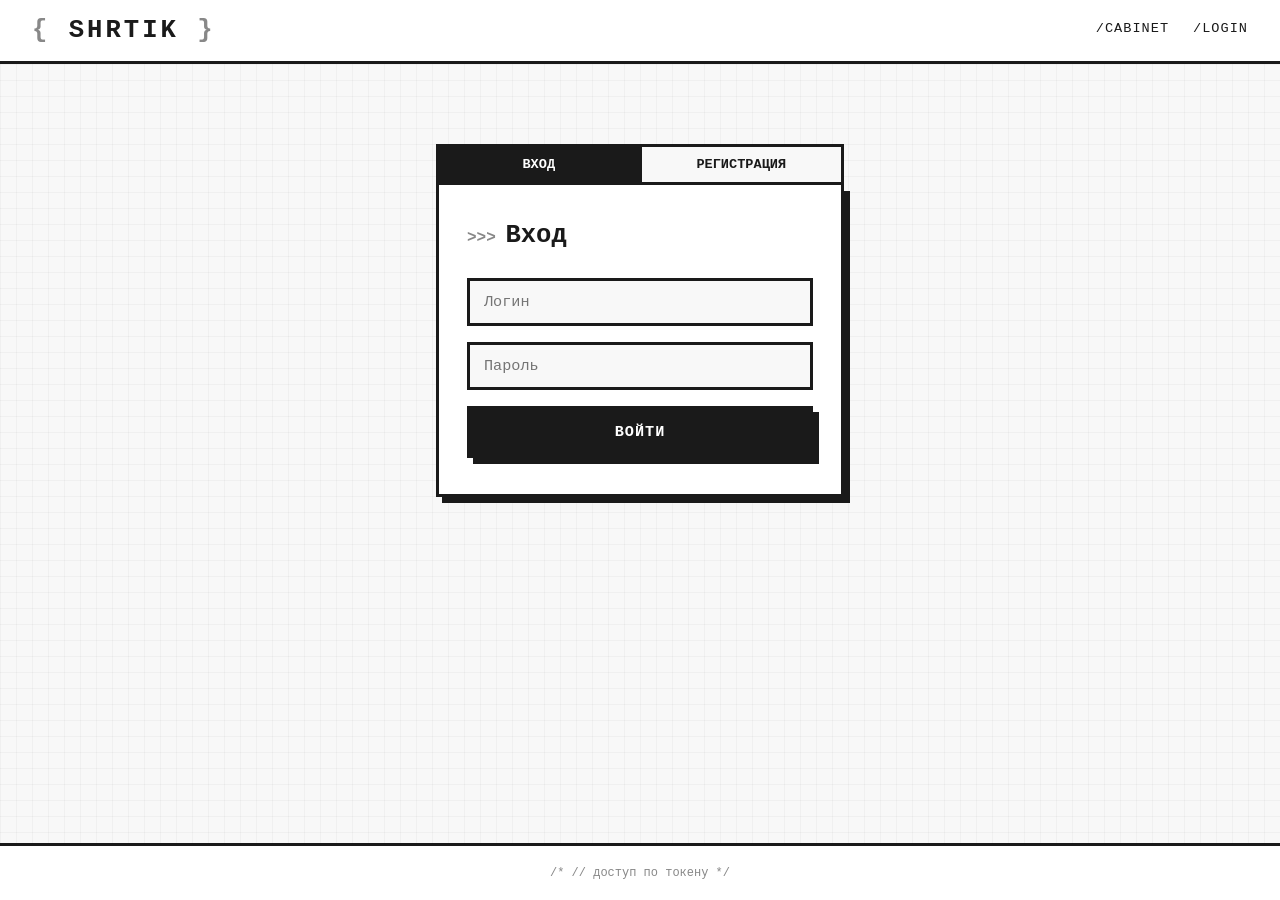
==== web/pages/auth.html @ 0ff9eeae "init: начальная структура фронта" ====
<!doctype html>
<html lang="ru">
<head>
  <meta charset="utf-8">
  <meta name="viewport" content="width=device-width, initial-scale=1">
  <title>Вход // SHRTIK</title>
  <link rel="stylesheet" href="../static/app.css">
</head>
<body>
  <header>
    <a href="index.html" class="logo">SHRTIK</a>
    <nav>
      <a href="cabinet.html">/cabinet</a>
      <a href="auth.html">/login</a>
    </nav>
  </header>

  <main>
    <div class="auth-container">

      <input type="radio" name="tab" id="tab-login" checked>
      <input type="radio" name="tab" id="tab-register">

      <div class="tabs">
        <label for="tab-login">Вход</label>
        <label for="tab-register">Регистрация</label>
      </div>

      <div class="tab-content tab-login">
        <div class="auth-card">
          <h2>Вход</h2>
          <form class="form-stack">
            <input type="text" name="login" placeholder="Логин" required>
            <input type="password" name="password" placeholder="Пароль" required>
            <button type="submit" class="btn btn-accent btn-block">Войти</button>
          </form>
        </div>
      </div>

      <div class="tab-content tab-register">
        <div class="auth-card">
          <h2>Регистрация</h2>
          <form class="form-stack">
            <input type="text" name="login" placeholder="Придумайте логин" required>
            <input type="password" name="password" placeholder="Пароль (мин. 6 символов)" required>
            <button type="submit" class="btn btn-accent btn-block">Создать аккаунт</button>
          </form>
        </div>
      </div>

    </div>
  </main>

  <footer>// доступ по токену</footer>

  <!-- Скрипты (utils.js теперь на месте) -->
  <script src="../static/mock.js"></script>
  <script src="../static/api.js"></script>
  <script src="../static/utils.js"></script>
  <script src="../static/auth.js"></script>
</body>
</html>
---- web/static/app.css ----
* {
    margin: 0;
    padding: 0;
    box-sizing: border-box;
}

:root {
    --bg: #f8f8f8;
    --card: #ffffff;
    --text: #1a1a1a;
    --muted: #888;
    --accent: #1a1a1a;
    --border: 3px solid #1a1a1a;
    --shadow: 6px 6px 0 #1a1a1a;
    --shadow-sm: 3px 3px 0 #1a1a1a;
    --font: 'Courier New', Courier, monospace;
}

html, body {
    overflow-x: hidden;
    width: 100%;
    max-width: 100%;
}

body {
    font-family: var(--font);
    background: var(--bg);
    color: var(--text);
    min-height: 100vh;
    display: flex;
    flex-direction: column;
    background-image:
        linear-gradient(rgba(0,0,0,0.03) 1px, transparent 1px),
        linear-gradient(90deg, rgba(0,0,0,0.03) 1px, transparent 1px);
    background-size: 16px 16px;
}

::selection { background: var(--accent); color: #fff; }

/* Шапка */
header {
    display: flex;
    flex-wrap: wrap;
    justify-content: space-between;
    align-items: center;
    gap: 12px;
    padding: clamp(10px, 2vw, 16px) clamp(16px, 4vw, 32px);
    background: var(--card);
    border-bottom: var(--border);
    max-width: 100%;
}
.logo {
    font-size: clamp(1.1rem, 3vw, 1.6rem);
    font-weight: 700;
    text-decoration: none;
    color: var(--accent);
    letter-spacing: 3px;
    white-space: nowrap;
}
.logo::before { content: "{ "; color: var(--muted); }
.logo::after  { content: " }"; color: var(--muted); }
nav { display: flex; flex-wrap: wrap; gap: clamp(12px, 3vw, 24px); }
nav a {
    color: var(--text);
    text-decoration: none;
    font-size: clamp(0.7rem, 1.5vw, 0.85rem);
    text-transform: uppercase;
    letter-spacing: 1px;
    padding-bottom: 3px;
    border-bottom: 2px solid transparent;
    transition: border-color 0.15s;
    white-space: nowrap;
}
nav a:hover { border-bottom-color: var(--accent); }

main { flex: 1; max-width: 100%; }

footer {
    text-align: center;
    padding: clamp(14px, 2vw, 20px);
    border-top: var(--border);
    background: var(--card);
    font-size: clamp(0.6rem, 1.2vw, 0.75rem);
    color: var(--muted);
    max-width: 100%;
}
footer::before { content: "/* "; }
footer::after  { content: " */"; }

/* Главная */
.hero {
    text-align: center;
    padding: clamp(48px, 10vw, 100px) clamp(16px, 4vw, 32px);
    background: var(--card);
    border-bottom: var(--border);
    max-width: 100%;
}
.hero h1 {
    font-size: clamp(2rem, 8vw, 4rem);
    font-weight: 700;
    letter-spacing: -1px;
    margin-bottom: 4px;
    word-break: break-word;
    max-width: 100%;
}
.hero h1::before { content: "// "; color: var(--muted); font-weight: 400; }
.hero p {
    color: var(--muted);
    font-size: clamp(0.8rem, 2vw, 1rem);
    margin-bottom: clamp(24px, 5vw, 40px);
    font-style: italic;
}

/* Форма сокращения */
.shorten-form {
    display: flex;
    flex-wrap: wrap;
    gap: 0;
    max-width: 620px;
    margin: 0 auto;
}
.shorten-form input {
    flex: 1 1 200px;
    min-width: 180px;
    padding: clamp(10px, 2vw, 14px) clamp(12px, 2vw, 18px);
    border: var(--border);
    border-right: none;
    font-family: var(--font);
    font-size: clamp(0.8rem, 1.5vw, 0.95rem);
    background: var(--bg);
}
.shorten-form input:focus { outline: none; background: #fff; }
.shorten-form .btn {
    flex: 0 0 auto;
    border-left: none;
}
@media (max-width: 480px) {
    .shorten-form input { border-right: var(--border); flex: 1 1 100%; }
    .shorten-form .btn { flex: 1 1 100%; border-left: var(--border); border-top: none; }
}

.btn {
    padding: clamp(10px, 2vw, 14px) clamp(16px, 4vw, 28px);
    border: var(--border);
    font-family: var(--font);
    font-weight: 700;
    font-size: clamp(0.75rem, 1.5vw, 0.95rem);
    text-transform: uppercase;
    letter-spacing: 1px;
    cursor: pointer;
    transition: 0.12s;
    box-shadow: var(--shadow);
    white-space: nowrap;
}
.btn-accent { background: var(--accent); color: #fff; }
.btn-accent:hover { box-shadow: var(--shadow-sm); transform: translate(3px, 3px); }
.btn-block { display: block; width: 100%; }

/* Авторизация */
.auth-container {
    max-width: 440px;
    margin: clamp(40px, 8vw, 80px) auto;
    padding: 0 clamp(8px, 2vw, 16px);
}

input[name="tab"] { display: none; }

.tabs { display: flex; margin-bottom: 0; }
.tabs label {
    flex: 1;
    text-align: center;
    padding: clamp(8px, 1.5vw, 10px);
    cursor: pointer;
    border: var(--border);
    font-weight: 700;
    text-transform: uppercase;
    font-size: clamp(0.7rem, 1.5vw, 0.85rem);
    transition: 0.1s;
    background: var(--bg);
    white-space: nowrap;
}
.tabs label:first-child { border-right: none; }

#tab-login:checked ~ .tabs label[for="tab-login"],
#tab-register:checked ~ .tabs label[for="tab-register"] {
    background: var(--accent);
    color: #fff;
    border-bottom-color: var(--accent);
}

.tab-content { display: none; }
#tab-login:checked ~ .tab-login { display: block; }
#tab-register:checked ~ .tab-register { display: block; }

.auth-card {
    background: var(--card);
    border: var(--border);
    border-top: none;
    padding: clamp(20px, 4vw, 36px) clamp(16px, 3vw, 28px);
    box-shadow: var(--shadow);
}
.auth-card h2 {
    font-size: clamp(1.1rem, 2.5vw, 1.6rem);
    margin-bottom: clamp(16px, 3vw, 28px);
    word-break: break-word;
}
.auth-card h2::before { content: ">>> "; color: var(--muted); font-size: 1rem; }

.form-stack { display: flex; flex-direction: column; gap: clamp(10px, 2vw, 16px); }
.form-stack input {
    width: 100%;
    padding: clamp(8px, 1.5vw, 12px) clamp(10px, 2vw, 14px);
    border: var(--border);
    font-family: var(--font);
    font-size: clamp(0.8rem, 1.5vw, 0.95rem);
    background: var(--bg);
}
.form-stack input:focus { outline: none; background: #fff; box-shadow: var(--shadow-sm); }

/* Кабинет */
.cabinet {
    max-width: 900px;
    margin: 0 auto;
    padding: clamp(24px, 5vw, 48px) clamp(12px, 3vw, 32px);
    max-width: 100%;
}
.cabinet h1 {
    margin-bottom: clamp(20px, 4vw, 32px);
    font-size: clamp(1.3rem, 3vw, 2rem);
    word-break: break-word;
    max-width: 100%;
}
.cabinet h1::before { content: "~$ "; color: var(--muted); font-weight: 400; }

.stats-row {
    display: grid;
    grid-template-columns: repeat(auto-fit, minmax(140px, 1fr));
    gap: clamp(10px, 2vw, 18px);
    margin-bottom: clamp(24px, 4vw, 40px);
}
.stat-card {
    background: var(--card);
    border: var(--border);
    padding: clamp(14px, 2vw, 20px);
    text-align: center;
    box-shadow: var(--shadow-sm);
    transition: 0.12s;
}
.stat-card:hover { box-shadow: var(--shadow); transform: translate(-2px, -2px); }
.stat-card .num {
    font-size: clamp(1.4rem, 3vw, 2.2rem);
    font-weight: 700;
    display: block;
    word-break: break-word;
}
.stat-card .lbl {
    font-size: clamp(0.6rem, 1.2vw, 0.75rem);
    text-transform: uppercase;
    color: var(--muted);
    margin-top: 4px;
}

.search-form { display: flex; flex-wrap: wrap; gap: 0; margin-bottom: clamp(20px, 3vw, 28px); max-width: 500px; }
.search-form input {
    flex: 1 1 150px;
    min-width: 120px;
    padding: clamp(8px, 1.5vw, 10px) clamp(10px, 2vw, 14px);
    border: var(--border);
    border-right: none;
    font-family: var(--font);
    font-size: clamp(0.75rem, 1.3vw, 0.9rem);
    background: var(--bg);
}
.search-form input:focus { outline: none; background: #fff; }
.search-form button {
    padding: clamp(8px, 1.5vw, 10px) clamp(12px, 3vw, 20px);
    border: var(--border);
    background: var(--accent);
    color: #fff;
    font-family: var(--font);
    font-weight: 700;
    cursor: pointer;
    text-transform: uppercase;
    white-space: nowrap;
}
.search-form button:hover { background: #333; }

/* Строки ссылок (кабинет) */
.link-row { margin-bottom: clamp(10px, 2vw, 14px); }
.link-details { background: var(--card); border: var(--border); max-width: 100%; }
.link-summary {
    display: flex;
    flex-wrap: wrap;
    justify-content: space-between;
    align-items: center;
    padding: clamp(10px, 2vw, 14px) clamp(12px, 3vw, 20px);
    cursor: pointer;
    list-style: none;
    gap: clamp(8px, 1.5vw, 14px);
    max-width: 100%;
}
.link-summary::-webkit-details-marker { display: none; }
.link-summary:hover { background: var(--bg); }

.link-short a {
    font-weight: 700;
    color: var(--accent);
    text-decoration: none;
    border-bottom: 2px solid var(--accent);
    font-size: clamp(0.8rem, 1.5vw, 0.95rem);
    word-break: break-all;
}
.link-long {
    flex: 1 1 120px;
    min-width: 100px;
    color: var(--muted);
    font-size: clamp(0.65rem, 1.2vw, 0.8rem);
    overflow: hidden;
    text-overflow: ellipsis;
    white-space: nowrap;
}
.link-clicks {
    font-weight: 700;
    font-size: clamp(0.7rem, 1.3vw, 0.9rem);
    background: var(--accent);
    color: #fff;
    padding: 3px clamp(8px, 2vw, 14px);
    white-space: nowrap;
}
.link-date {
    color: var(--muted);
    font-size: clamp(0.65rem, 1.2vw, 0.8rem);
    white-space: nowrap;
}

/* Развёрнутая статистика */
.link-stats {
    padding: clamp(12px, 3vw, 20px) clamp(12px, 3vw, 24px) clamp(16px, 4vw, 24px);
    border-top: 2px solid var(--accent);
    display: grid;
    grid-template-columns: repeat(auto-fit, minmax(220px, 1fr));
    gap: clamp(12px, 3vw, 24px);
    max-width: 100%;
}

.stat-column { max-width: 100%; overflow: hidden; }

.stat-column h4 {
    font-size: clamp(0.65rem, 1.1vw, 0.75rem);
    text-transform: uppercase;
    margin-bottom: clamp(6px, 1vw, 8px);
    letter-spacing: 1px;
    color: var(--muted);
    word-break: break-word;
    max-width: 100%;
}
.stat-column h4::before { content: "// "; color: var(--muted); font-weight: 400; }

/* Шахматные полоски */
.chess-bar {
    display: flex;
    height: clamp(18px, 3vw, 24px);
    border: 2px solid var(--accent);
    overflow: hidden;
    max-width: 100%;
}
.chess-block {
    display: flex;
    align-items: center;
    justify-content: center;
    font-size: 0;
    font-weight: 700;
    text-transform: uppercase;
    white-space: nowrap;
    overflow: hidden;
    transition: width 0.3s;
    min-width: 0;
    padding: 0;
    position: relative;
}
.chess-dark {
    background-color: var(--accent);
    background-image:
        repeating-linear-gradient(
            45deg,
            transparent,
            transparent 2px,
            rgba(255,255,255,0.12) 2px,
            rgba(255,255,255,0.12) 4px
        );
}
.chess-light {
    background-color: #fff;
    background-image:
        repeating-linear-gradient(
            45deg,
            transparent,
            transparent 2px,
            rgba(0,0,0,0.06) 2px,
            rgba(0,0,0,0.06) 4px
        );
}

/* Проценты */
.perc-row {
    display: flex;
    flex-wrap: wrap;
    gap: 2px clamp(4px, 1.5vw, 10px);
    margin-top: clamp(4px, 1vw, 6px);
    font-size: clamp(0.45rem, 0.9vw, 0.6rem);
    font-weight: 700;
    text-transform: uppercase;
    color: var(--muted);
    max-width: 100%;
}
.perc-row span {
    white-space: nowrap;
    overflow: hidden;
    text-overflow: ellipsis;
}

/* Адаптация для ТВ */
@media (min-width: 1400px) {
    body { font-size: 1.1rem; }
    .cabinet { max-width: 1100px; }
    .hero h1 { font-size: 5rem; }
}
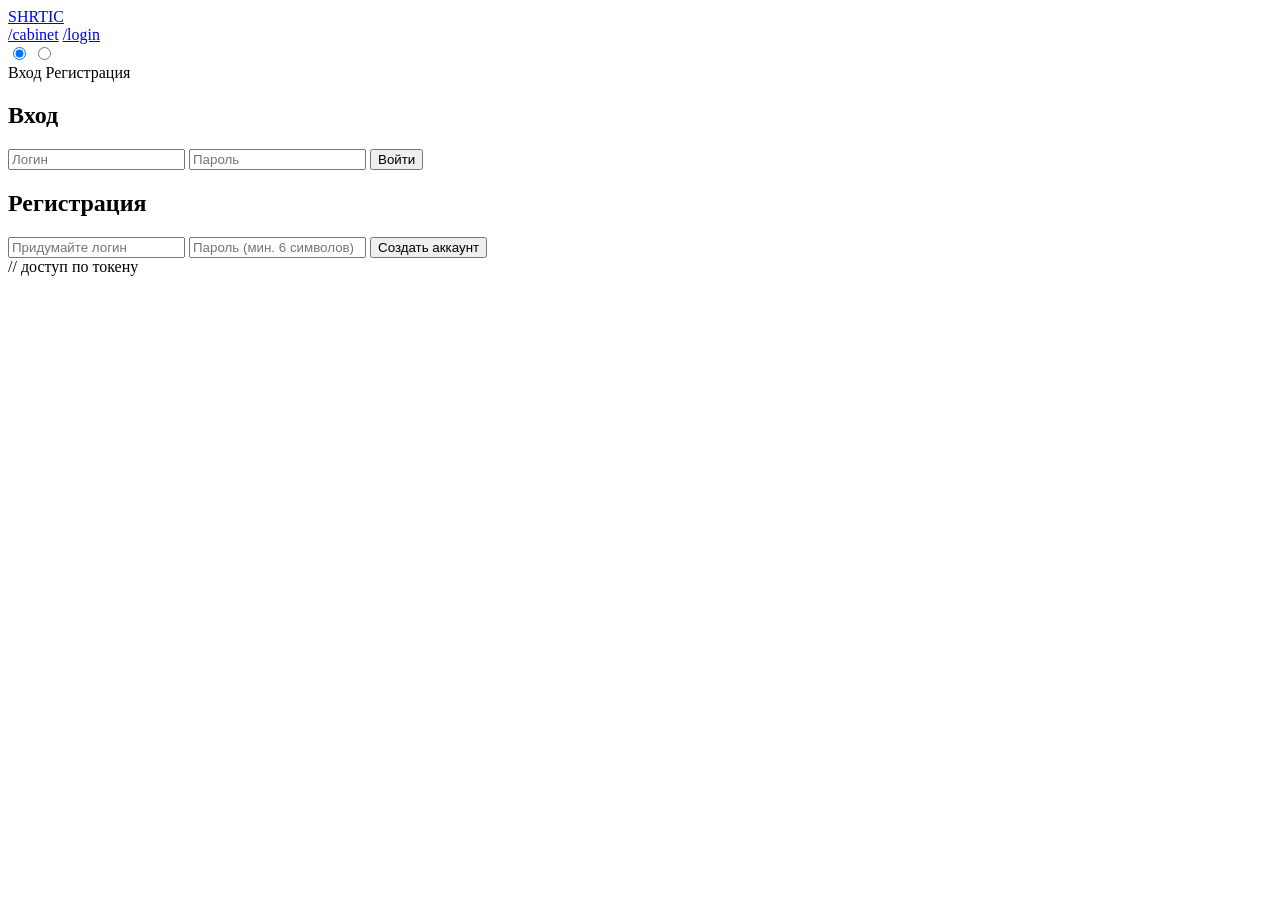
==== commit b0e1dd48: "feat: добавлена статистика переходов, опциональная авторизация для создания ссылок и настроен фронт" ====
--- a/web/pages/auth.html
+++ b/web/pages/auth.html
@@ -3,15 +3,15 @@
 <head>
   <meta charset="utf-8">
   <meta name="viewport" content="width=device-width, initial-scale=1">
-  <title>Вход // SHRTIK</title>
-  <link rel="stylesheet" href="../static/app.css">
+  <title>Вход // SHRTIC</title>
+  <link rel="stylesheet" href="/static/app.css">
 </head>
 <body>
   <header>
-    <a href="index.html" class="logo">SHRTIK</a>
+    <a href="/" class="logo">SHRTIC</a>
     <nav>
-      <a href="cabinet.html">/cabinet</a>
-      <a href="auth.html">/login</a>
+      <a href="/cabinet">/cabinet</a>
+      <a href="/login">/login</a>
     </nav>
   </header>
 
@@ -53,10 +53,8 @@
 
   <footer>// доступ по токену</footer>
 
-  <!-- Скрипты (utils.js теперь на месте) -->
-  <script src="../static/mock.js"></script>
-  <script src="../static/api.js"></script>
-  <script src="../static/utils.js"></script>
-  <script src="../static/auth.js"></script>
+  <script src="/static/api.js"></script>
+  <script src="/static/utils.js"></script>
+  <script src="/static/auth.js"></script>
 </body>
 </html>
